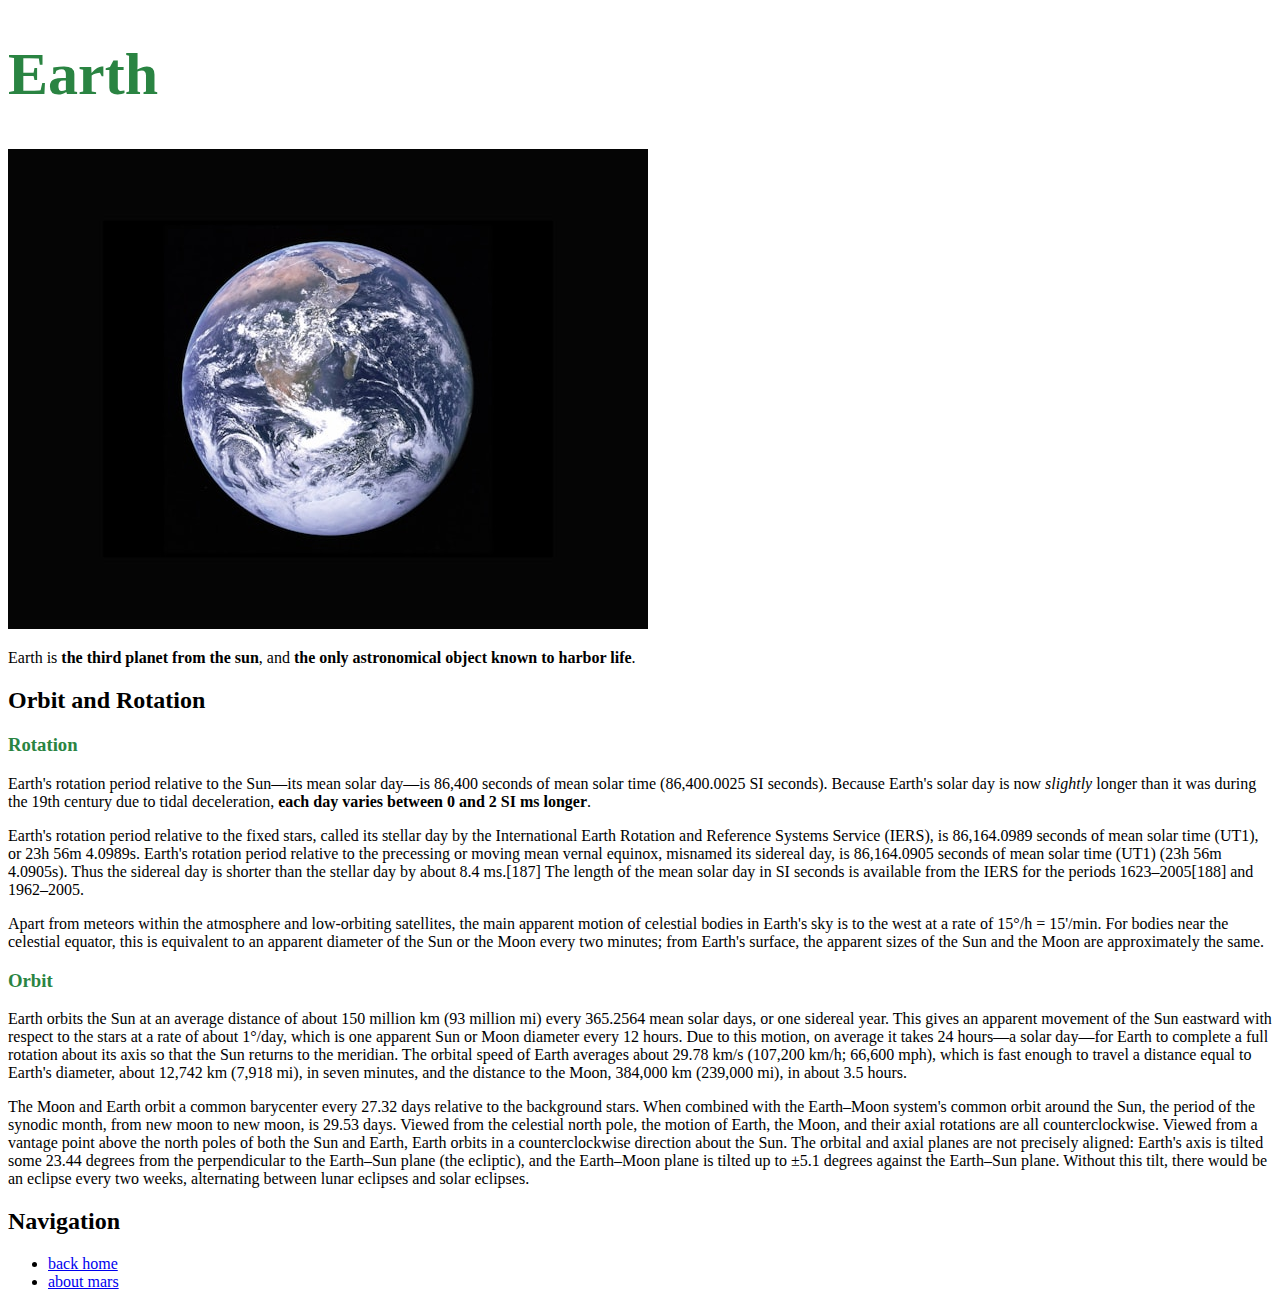
==== earth.html @ e6ffca7d "initial commit" ====
<!DOCTYPE html>
<html lang="en">
<head>
    <meta charset="UTF-8">
    <meta name="viewport" content="width=device-width, initial-scale=1.0">
    <title>Earth</title>
</head>
<body>
    <h1 style="font-size: 60px; color: #2a8442;">Earth</h1>
    <img src="./images/nasa earth.jpg" alt="earth seen from space">
    <p>Earth is <strong>the third planet from the sun</strong>, and <strong>the only astronomical object known to harbor life</strong>.</p>
    <h2>Orbit and Rotation</h2>
    <h3 style="color: #2a8442;">Rotation</h3>
    <p>Earth's rotation period relative to the Sun—its mean solar day—is 86,400 seconds of mean solar time (86,400.0025 SI seconds). Because Earth's solar day is now <em>slightly</em> longer than it was during the 19th century due to tidal deceleration, <strong> each day varies between 0 and 2 SI ms longer</strong>.</p>
    <p>Earth's rotation period relative to the fixed stars, called its stellar day by the International Earth Rotation and Reference Systems Service (IERS), is 86,164.0989 seconds of mean solar time (UT1), or 23h 56m 4.0989s. Earth's rotation period relative to the precessing or moving mean vernal equinox, misnamed its sidereal day, is 86,164.0905 seconds of mean solar time (UT1) (23h 56m 4.0905s). Thus the sidereal day is shorter than the stellar day by about 8.4 ms.[187] The length of the mean solar day in SI seconds is available from the IERS for the periods 1623–2005[188] and 1962–2005.</p>
    <p>Apart from meteors within the atmosphere and low-orbiting satellites, the main apparent motion of celestial bodies in Earth's sky is to the west at a rate of 15°/h = 15'/min. For bodies near the celestial equator, this is equivalent to an apparent diameter of the Sun or the Moon every two minutes; from Earth's surface, the apparent sizes of the Sun and the Moon are approximately the same.</p>
    <h3 style="color: #2a8442;">Orbit</h3>
    <p>Earth orbits the Sun at an average distance of about 150 million km (93 million mi) every 365.2564 mean solar days, or one sidereal year. This gives an apparent movement of the Sun eastward with respect to the stars at a rate of about 1°/day, which is one apparent Sun or Moon diameter every 12 hours. Due to this motion, on average it takes 24 hours—a solar day—for Earth to complete a full rotation about its axis so that the Sun returns to the meridian. The orbital speed of Earth averages about 29.78 km/s (107,200 km/h; 66,600 mph), which is fast enough to travel a distance equal to Earth's diameter, about 12,742 km (7,918 mi), in seven minutes, and the distance to the Moon, 384,000 km (239,000 mi), in about 3.5 hours.</p>
    <p>The Moon and Earth orbit a common barycenter every 27.32 days relative to the background stars. When combined with the Earth–Moon system's common orbit around the Sun, the period of the synodic month, from new moon to new moon, is 29.53 days. Viewed from the celestial north pole, the motion of Earth, the Moon, and their axial rotations are all counterclockwise. Viewed from a vantage point above the north poles of both the Sun and Earth, Earth orbits in a counterclockwise direction about the Sun. The orbital and axial planes are not precisely aligned: Earth's axis is tilted some 23.44 degrees from the perpendicular to the Earth–Sun plane (the ecliptic), and the Earth–Moon plane is tilted up to ±5.1 degrees against the Earth–Sun plane. Without this tilt, there would be an eclipse every two weeks, alternating between lunar eclipses and solar eclipses.</p>
    <h2>Navigation</h2>
    <ul>
        <li><a href="index.html">back home</a></li>
        <li><a href="mars.html">about mars</a></li>
    </ul>
</body>
</html>
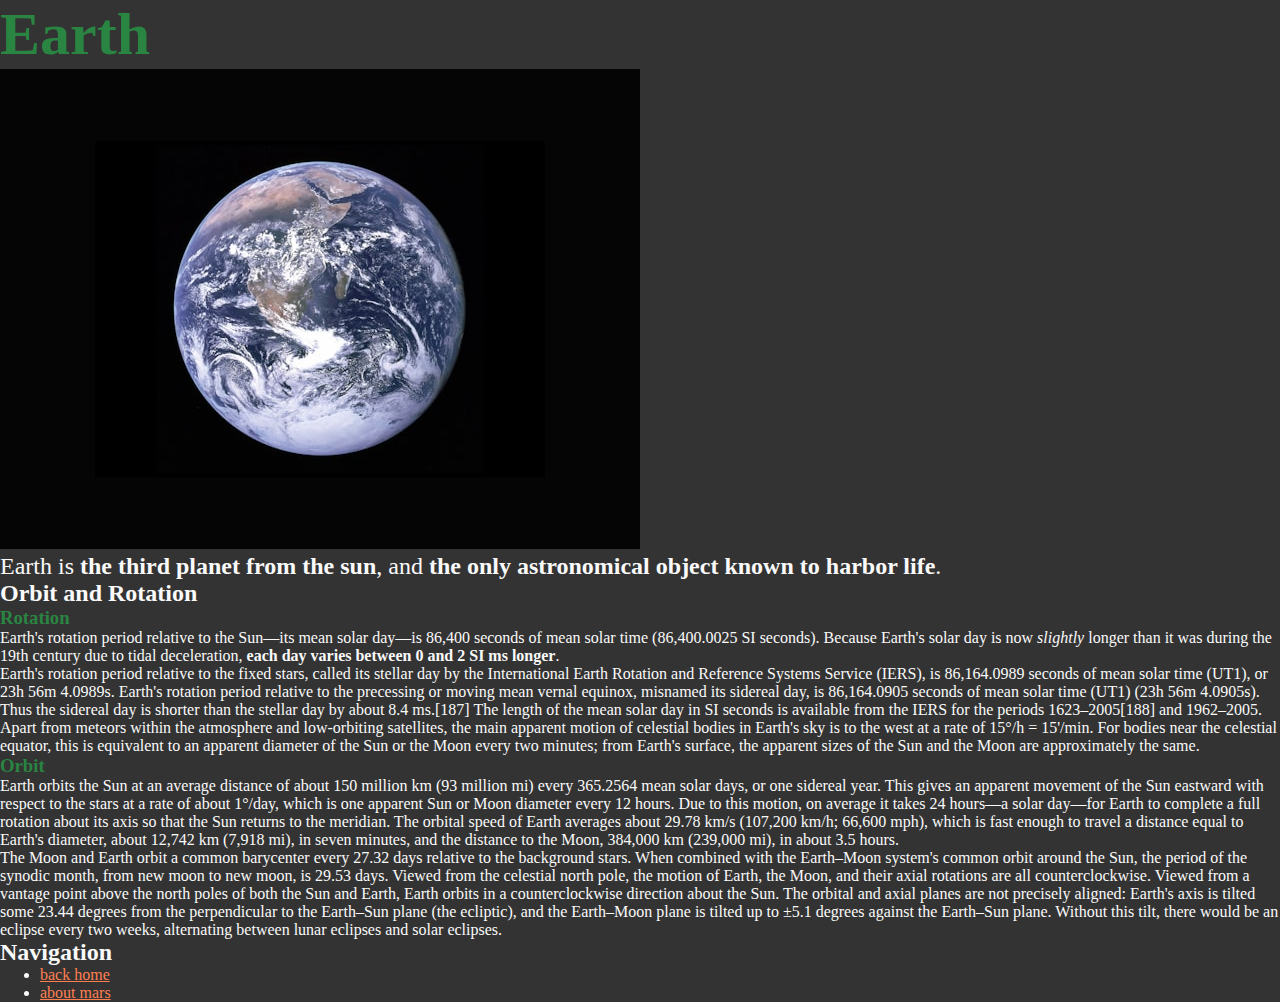
==== commit 45894b29: "slight change commit" ====
--- a/earth.html
+++ b/earth.html
@@ -4,11 +4,12 @@
     <meta charset="UTF-8">
     <meta name="viewport" content="width=device-width, initial-scale=1.0">
     <title>Earth</title>
+    <link href="./css/style.css" rel="stylesheet"/>
 </head>
 <body>
     <h1 style="font-size: 60px; color: #2a8442;">Earth</h1>
     <img src="./images/nasa earth.jpg" alt="earth seen from space">
-    <p>Earth is <strong>the third planet from the sun</strong>, and <strong>the only astronomical object known to harbor life</strong>.</p>
+    <p class="intro">Earth is <strong>the third planet from the sun</strong>, and <strong>the only astronomical object known to harbor life</strong>.</p>
     <h2>Orbit and Rotation</h2>
     <h3 style="color: #2a8442;">Rotation</h3>
     <p>Earth's rotation period relative to the Sun—its mean solar day—is 86,400 seconds of mean solar time (86,400.0025 SI seconds). Because Earth's solar day is now <em>slightly</em> longer than it was during the 19th century due to tidal deceleration, <strong> each day varies between 0 and 2 SI ms longer</strong>.</p>
--- a/css/style.css
+++ b/css/style.css
@@ -0,0 +1,25 @@
+*{
+    margin:0;
+    box-sizing: border-box;
+}
+
+body{
+    background-color: #333;
+    color: #fafafa;
+}
+
+a{
+    color: coral    ;
+}
+
+h1{
+    color: aquamarine;
+}
+
+.intro {
+    font-size: 24px;
+}
+
+.mars-h1-title{
+    color: lightsalmon;
+}